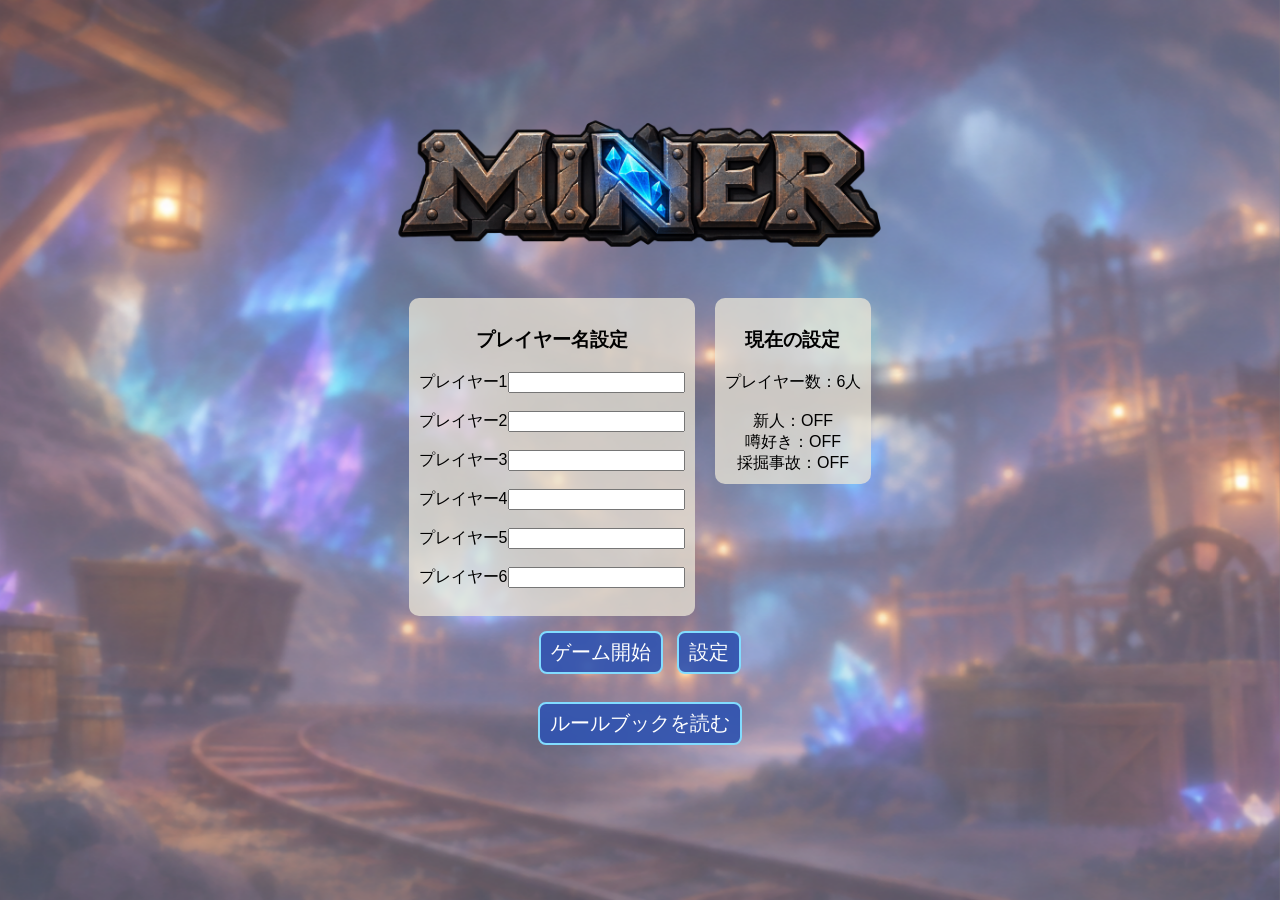
==== game.html @ 556b229d "Add files via upload" ====
<html>
  <head>
    <title>Miner</title>

    <meta name="viewport" content="width=device-width, initial-scale=1.0" />

    <link rel="stylesheet" href="style.css" />
  </head>
  <!-- 音関連 -->
  <audio id="clickSound">
    <source src="Miner image/sound/click.mp3" type="audio/mpeg" />
  </audio>
  <audio id="miningSound">
    <source src="Miner image/sound/mining-sound.mp3" type="audio/mpeg" />
  </audio>

  <body>
    <div id="backgroundLayer"></div>

    <h1 id="title">
      <img src="Miner image/background/Miner-logo.png" alt="Miner" />
    </h1>
    <!-- 以下、ホーム画面 -->
    <div id="homescreen">
      <div id="homeArea">
        <!-- プレイヤー名の処理 -->
        <div id="playerSetupArea">
          <div id="playerNameArea"></div>
          <div id="settingSummary"></div>
        </div>
      </div>
      <div id="homeButton">
        <button id="startButton" onclick="startGame()">ゲーム開始</button>
        <button id="settingsButton" onclick="showSettings()">設定</button>
        <br /><br />

        <button id="ruleBookButton" onclick="showRuleBook()">
          ルールブックを読む
        </button>
      </div>
    </div>

    <!-- 以上、ホーム画面 -->

    <!-- 以下、ゲーム画面 -->
    <h2 id="roundDisplay">Round 1</h2>
    <h3 id="scoreDisplay">市民 0勝　盗賊 0勝</h3>

    <div id="selectionArea">
      <h3>採掘メンバー選択</h3>

      <div id="playerSelect"></div>
    </div>

    <button id="roleButton" onclick="showRole()">役職確認</button>
    <div id="roleDisplay"></div>

    <button id="mineButton" onclick="mining()">採掘開始</button>

    <button id="meetingButton" onclick="startMeeting()">会議開始</button>
    <div id="meetingDisplay"></div>
    <div id="accompliceDisplay"></div>
    <button id="endMeetingButton" onclick="endMeeting()">会議終了</button>

    <button id="nextRoundButton" onclick="nextRound()">次ラウンドへ</button>

    <button id="selectDoneButton" onclick="finishSelection()">選出完了</button>
    <!-- 以上、ゲーム画面 -->

    <div id="result"></div>

    <div id="settingsDisplay"></div>

    <div id="ruleBookDisplay"></div>

    <script src="script.js"></script>

    <div id="historyDisplay"></div>
  </body>
</html>
---- style.css ----
html {
  overflow-y: scroll;
}
#title img {
  max-width: 500px;

  width: 90%;

  height: auto;
}
body {
  background-color: rgba(0, 0, 0, 0.5);
  text-align: center;
  font-family: sans-serif;
  margin-top: 100px;

  font-family: "Trebuchet MS", "Yu Gothic", sans-serif;
}
#backgroundLayer {
  position: fixed;

  top: 0;

  left: 0;

  width: 100%;

  height: 100%;

  background-image: url("Miner image/background/Miner-background.png");

  background-size: cover;

  background-position: center;

  background-repeat: no-repeat;

  z-index: -1;
}
h2,
h3 {
  font-family: Georgia, serif;
}

#playerNameArea,
#settingSummary,
#roundDisplay,
#scoreDisplay,
#selectionArea,
#roleDisplay,
#meetingDisplay,
#accompliceDisplay,
#result,
#settingsDisplay,
#ruleBookDisplay,
#historyDisplay {
  background-color: rgba(235, 230, 215, 0.75);

  border-radius: 10px;

  padding: 10px;

  margin: 10px auto;

  max-width: 600px;
}
#playerSetupArea {
  display: inline-flex;

  justify-content: center;

  gap: 20px;

  align-items: flex-start;
}
#panel {
  background-color: rgba(235, 230, 215, 0.85);

  border-radius: 10px;

  padding: 10px;

  margin: 10px auto;

  max-width: 800px;
}

/* ホーム画面での不要な表示消す用 */
#meetingDisplay:empty,
#roleDisplay:empty,
#result:empty,
#settingsDisplay:empty,
#ruleBookDisplay:empty,
#historyDisplay:empty,
#accompliceDisplay:empty {
  display: none;
}
/* ホーム画面での不要な表示消す用 */

#playerSelect {
  text-align: left;

  display: inline-block;
}
#historyDisplay {
  overflow-x: auto;

  margin-top: 20px;
}
button {
  background-color: rgba(50, 84, 176, 0.93);

  color: white;

  border: 2px solid rgb(130, 220, 255);

  border-radius: 8px;

  font-size: 20px;

  padding: 6px 10px;

  margin: 5px;
}
button:hover {
  background-color: rgba(34, 69, 134, 0.95);
}
button:disabled {
  background-color: rgba(120, 120, 120, 0.7);

  color: #ddd;

  box-shadow: 2px 2px 6px rgba(0, 0, 0, 0.3);
}
#ruleBookDisplay button {
  width: 200px;
}
#roleDisplay {
  font-size: 24px;

  font-weight: bold;
}
input[type="checkbox"] {
  width: 19px;

  height: 19px;
}
.ruleCard {
  text-align: left;

  border: 2px solid #444;

  border-radius: 8px;

  padding: 15px;

  margin: 15px auto;

  max-width: 600px;

  background-color: #f8f8f8;
}
.ruleCard h3 {
  text-align: center;
}
input[type="radio"] {
  width: 24px;
  height: 24px;
}
/* 採掘履歴表 */
#historyDisplay td {
  font-weight: bold;
}
#historyDisplay td,
#historyDisplay th {
  background-color: rgba(233, 229, 219, 0.95);
}

/* スマホ専用設定 */
@media screen and (max-width: 768px) {
  #title img {
    width: min(90%, 500px);

    height: auto;
  }

  body {
    font-size: 24px;
    background-attachment: scroll;
    margin-top: 20px;
  }

  h1 {
    font-size: 40px;
  }

  h2 {
    font-size: 32px;
  }

  h3 {
    font-size: 28px;
  }

  button {
    font-size: 24px;

    padding: 15px 25px;

    margin: 8px;

    border-radius: 8px;
  }

  input[type="checkbox"] {
    width: 32px;

    height: 32px;
  }

  input[type="text"],
  input[type="number"] {
    width: 180px;

    font-size: 24px;

    padding: 10px;

    border: 3px solid #444;

    border-radius: 8px;
  }

  table {
    font-size: 20px;
  }

  td,
  th {
    padding: 8px;
  }
  #playerSetupArea {
    display: flex;

    flex-direction: column;

    align-items: center;
  }
}
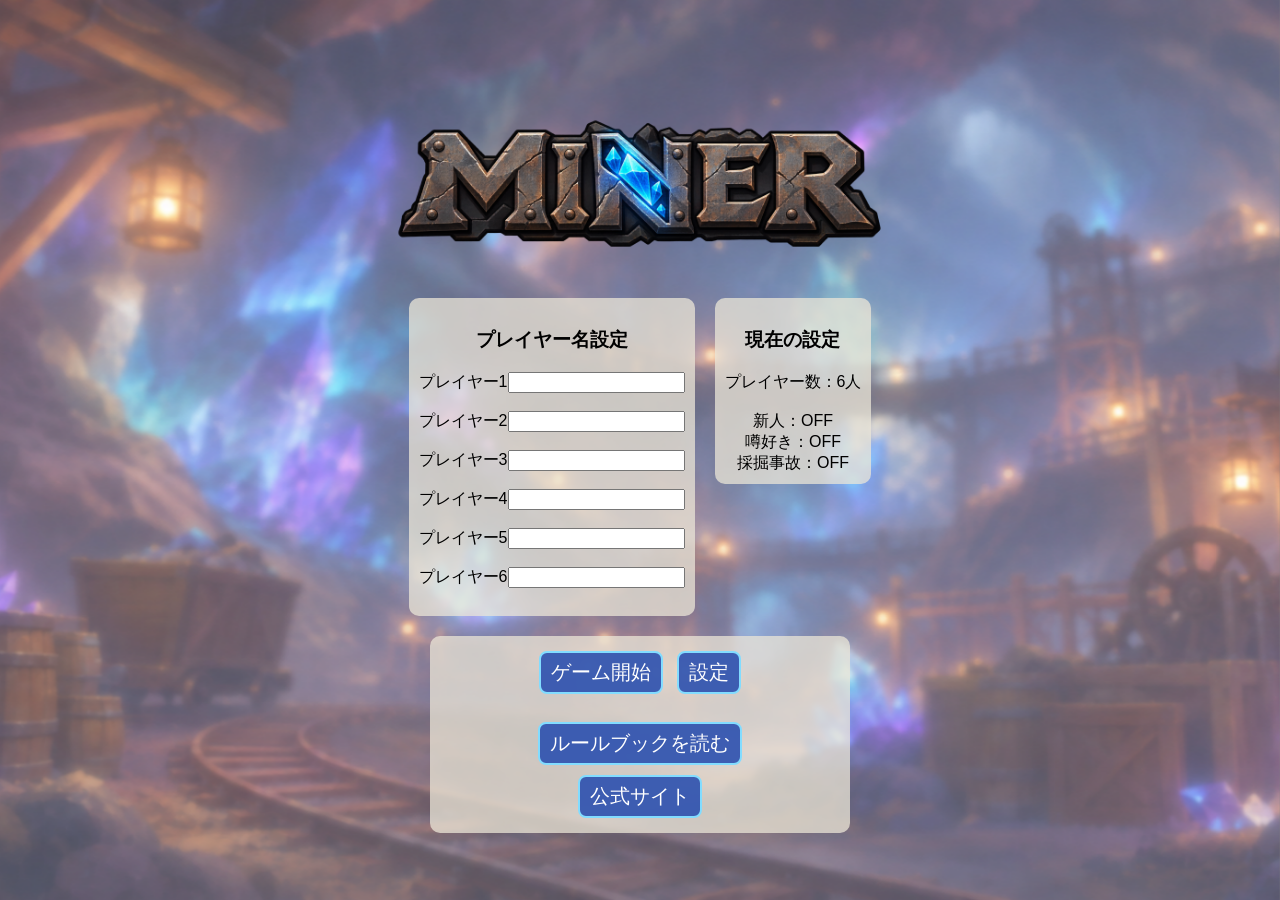
==== commit ef08cf71: "Add files via upload" ====
--- a/game.html
+++ b/game.html
@@ -37,6 +37,10 @@
         <button id="ruleBookButton" onclick="showRuleBook()">
           ルールブックを読む
         </button>
+        <br />
+        <button id="officialButton" onclick="location.href = 'index.html'">
+          公式サイト
+        </button>
       </div>
     </div>
 
@@ -51,20 +55,21 @@
 
       <div id="playerSelect"></div>
     </div>
-
+    <div id="meetingDisplay"></div>
+    <div id="accompliceDisplay"></div>
     <button id="roleButton" onclick="showRole()">役職確認</button>
     <div id="roleDisplay"></div>
 
     <button id="mineButton" onclick="mining()">採掘開始</button>
 
     <button id="meetingButton" onclick="startMeeting()">会議開始</button>
-    <div id="meetingDisplay"></div>
-    <div id="accompliceDisplay"></div>
+
     <button id="endMeetingButton" onclick="endMeeting()">会議終了</button>
 
     <button id="nextRoundButton" onclick="nextRound()">次ラウンドへ</button>
 
     <button id="selectDoneButton" onclick="finishSelection()">選出完了</button>
+
     <!-- 以上、ゲーム画面 -->
 
     <div id="result"></div>
--- a/style.css
+++ b/style.css
@@ -42,6 +42,8 @@
   font-family: Georgia, serif;
 }
 
+#gameButton,
+#homeButton,
 #playerNameArea,
 #settingSummary,
 #roundDisplay,
@@ -62,7 +64,7 @@
 
   margin: 10px auto;
 
-  max-width: 600px;
+  max-width: 400px;
 }
 #playerSetupArea {
   display: inline-flex;
